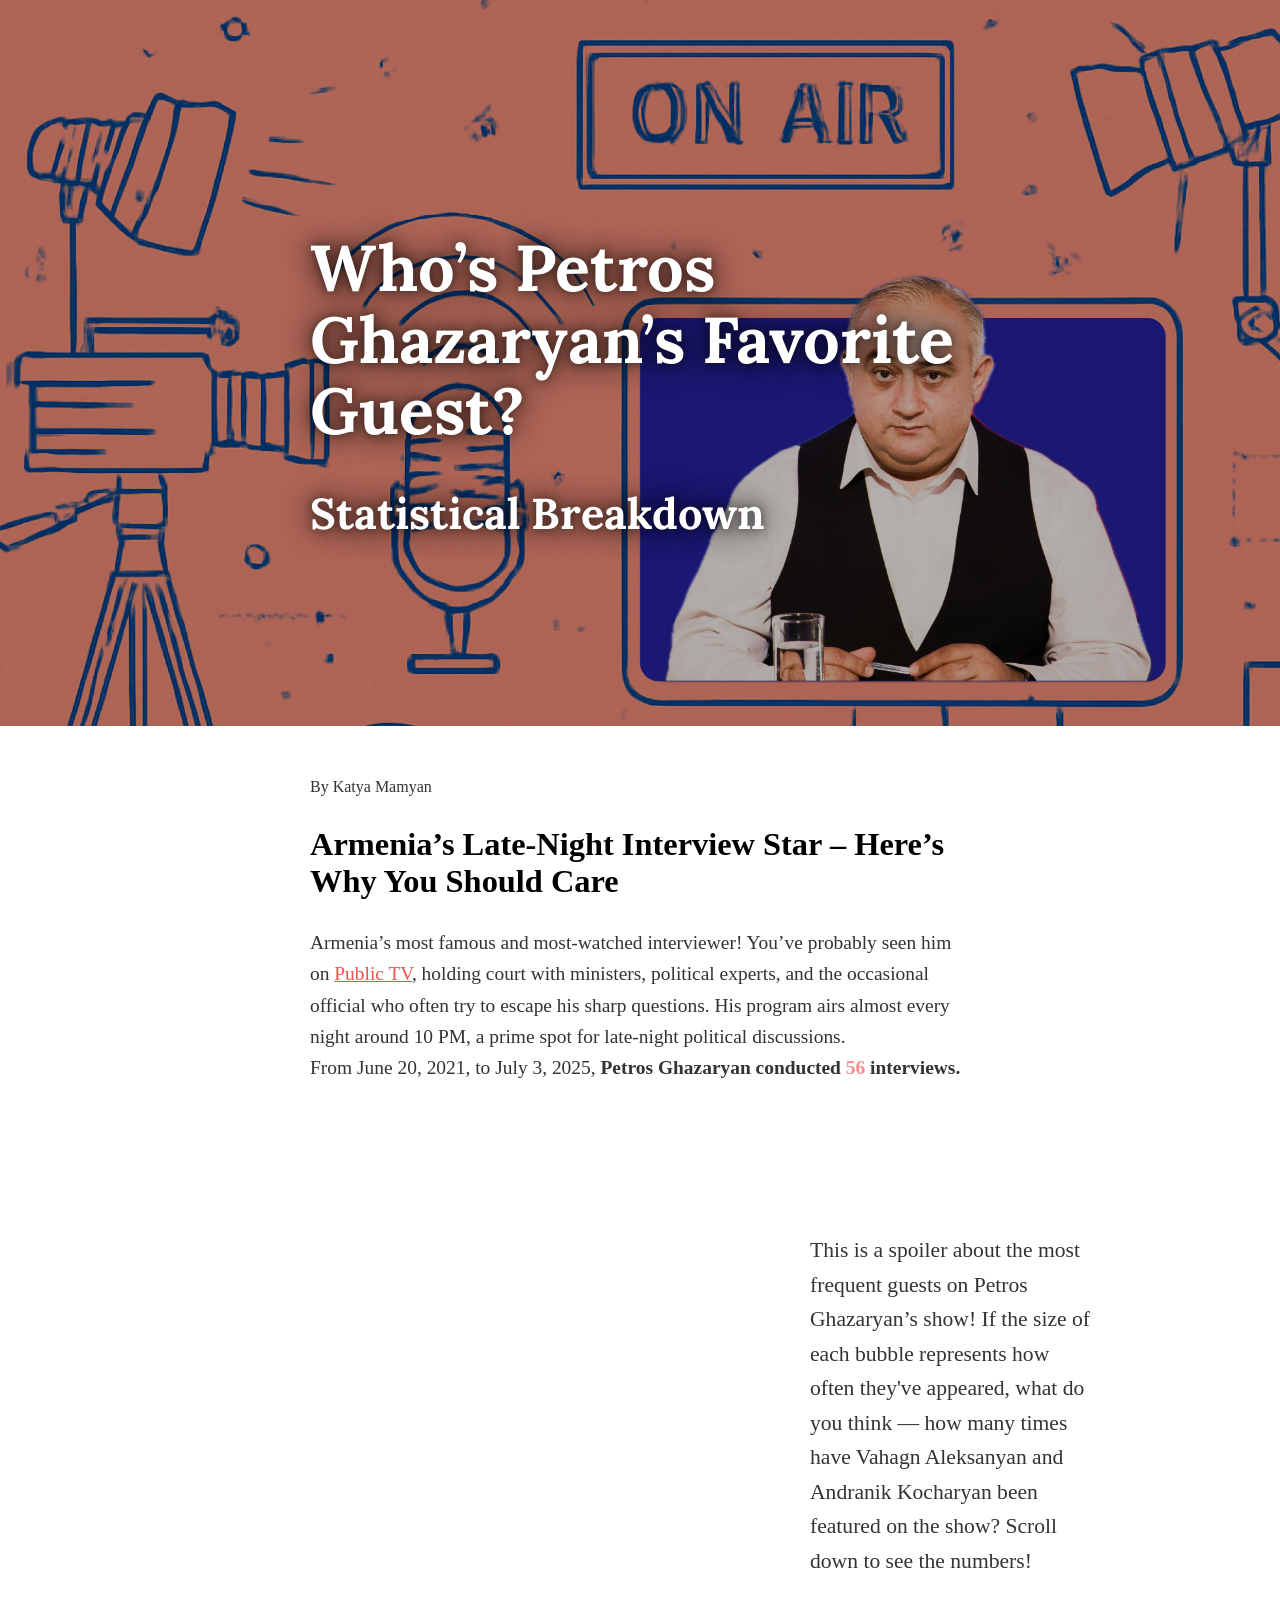
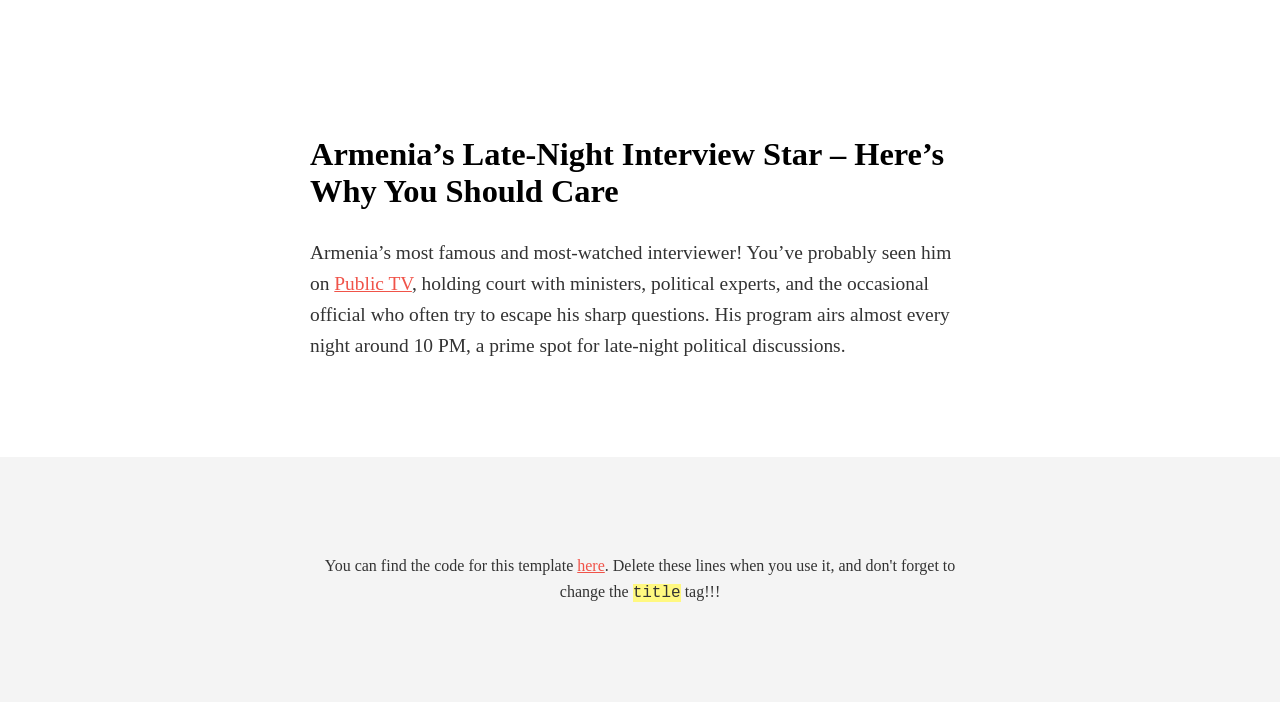
==== project_001/index.html @ 972b8a54 "trial" ====
<!DOCTYPE html>
<html>

<head>
    <meta charset="utf-8">
    <meta name="viewport" content="width=device-width, initial-scale=1">
    <title>Petros in numbers</title>

    <!-- Google fonts -->
    <link rel="preconnect" href="https://fonts.gstatic.com" crossorigin>
    <link rel="preconnect" href="https://fonts.googleapis.com">
    <link rel="preconnect" href="https://fonts.gstatic.com" crossorigin>
    <link href="https://fonts.googleapis.com/css2?family=Lora:ital,wght@0,400;0,700;1,400;1,700&display=swap"
        rel="stylesheet">
    <style>
        body {
            margin: 0;
            font-size: 1.5em;
            font-family: Georgia, 'Times New Roman', Times, serif;
            text-rendering: optimizeLegibility;
        }

        .content {
            max-width: 660px;
            font-size: 0.9em;
            margin: auto;
        }

        .header {
            padding: 2em;
        }

        a {
            color: #f05349;
        }

        .footer {
            background: #f4f4f4;
            text-align: center;
            font-size: 1em;
            margin-top: 4em;
            padding: 4em 0;
        }

        h1 {
            font-family: 'Lora', Georgia, serif;
            font-weight: bold;
            font-size: 3em;
            line-height: 1.1;
        }

        .subhead {
            font-family: 'Lora', Georgia, serif;
            font-weight: bold;
            font-size: 2em;
            line-height: 1.1;
            color: #ffffff;

        }

        .full-width figure {
            text-align: center;
        }
        .large-text {
            font-size: 0.9em; /* Adjust the size to your preference */
}

        p {
            line-height: 1.6;
            margin: 0;
            font-size: 0.9em;
        }


        code {
            font-family: 'Courier New', monospace;
            background: #fff880;
        }

        /* margin on mobile */
        @media (max-width: 640px) {
            body {
                font-size: 18px;
            }
            .content {
                padding-left: 0.5em;
                padding-right: 0.5em;
            }
        }
    </style>
    <style>
        .with-image-bg {
            position: relative;
            background-size: cover;
            margin-bottom: 2em;

            /* Center everything inside */
            min-height: 70svh;
            display: flex;
            justify-content: center;
            align-items: center;

            /* White text with a shadow */
            color: white;
            text-shadow: 0px 0px 30px black,
                0px 0px 10px rgba(0, 0, 0, 0.5);
        }

        .with-image-bg {
            background-image: url('images/cover_image.png');
            }
            
        .highlight  {
            color: #f68c8d;
            font-weight: bold;
        }

        .container {
            max-width: 900px;
            padding-top: 20px;
            margin: auto;

            display: flex;              /* Use Flexbox for layout */
            justify-content: space-between; /* Space between SVG and text */
            align-items: center;        /* Center items vertically */
            padding-left: 20px;
            padding-right: 20px;              /* Add padding around the container */
            }

            .left {
            flex: 1;                    /* Take up 50% of the container */
            padding-right: 10px;        /* Optional padding for spacing */
            }

            .right {
            flex: 1;                    /* Take up the other 50% of the container */
            padding-left: 10px;         /* Optional padding for spacing */
            text-align: left;           /* Optional alignment for the text */
            }

            p {
            font-size: 1rem;            /* Font size for the paragraph */
            color: #333;                /* Dark text color for better readability */
            line-height: 1.6;           /* Line height for paragraph readability */
            }
            .fade-in {
            opacity: 0;
            transform: translateX(-100%);   /* Start off the left side */
            transition: opacity 1s ease-in-out, transform 1s ease-in-out; /* Transition both opacity and position */
            }

            .fade-in.visible {
            opacity: 1;
            transform: translateX(0);  
            }


        /* Mobile styling */
@media (max-width: 640px) {
    body {
        font-size: 1.2em; /* Reduce font size for mobile */
    }
    .with-image-bg {
        background-position: 70% 100%; /* Focus on the right side of the image */
        height: 200px; /* Adjust the height as needed for mobile */
    }
    .header {
        padding: 1.5em; /* Adjust padding for mobile */
    }

    .content {
        padding-left: 0.5em;
        padding-right: 0.5em;
    }

    h1 {
        font-size: 2em; /* Adjust heading font size for mobile */
        text-align: center;
    }

    .subhead {
        font-size: 1.5em; /* Adjust subheading font size */
        text-align: center;
    }

    .container {
        flex-direction: column;  /* Stack left and right sections vertically on mobile */
        padding-left: 0;          /* Remove extra padding on small screens */
        padding-right: 0;
        max-height: unset;        /* Remove max height */
    }

    .left, .right {
        flex: none;               /* Remove the flex property so they take 100% width */
        width: 100%;              /* Ensure both sections take up the full width */
        padding: 0;
        text-align: center;       /* Center the text */
    }

    .fade-in {
        width: 100%;              /* Make sure SVG takes full width */
        height: auto;             /* Keep aspect ratio of SVG */
    }

    .large-text {
        font-size: 1em; /* Adjust text size */
        margin-bottom: 20px;
    }

    .footer {
        padding: 2em 1em; /* Adjust footer padding */
        font-size: 0.9em;
    }

    .highlight {
        font-size: 1.1em; /* Increase font size for highlights on mobile */
    }

    /* Ensure that the fade-in is visible properly on mobile */
    .fade-in.visible {
        opacity: 1;
        transform: translateX(0);  /* Reset position after scroll */
    }
}

    </style>
</head>

<body>
    <div class="header with-image-bg">
        <div class="content">
            <h1>Who’s Petros Ghazaryan’s Favorite Guest? 
            </h1>
            <p class="subhead">Statistical Breakdown</p>
        </div>
    </div>
    <div class="content">
        <div class="byline">
            <p>By Katya Mamyan</p>
        </div>
        <h2>
            Armenia’s Late-Night Interview Star – Here’s Why You Should Care
        </h2>

        <p class="content">Armenia’s most famous and most-watched interviewer! You’ve probably seen him on <a href="https://www.1tv.am/en/program/Interview-with-Petros-Ghazaryan">Public TV</a>, holding court with ministers, 
            political experts, and the occasional official who often try to escape his sharp questions. His program airs almost every 
            night around 10 PM, a prime spot for late-night political discussions.
        </p>
   
    </div>
    <div>
        <!-- Countup for Interviews -->
        <div class="content" id="countup-section">
            <p class="content">From June 20, 2021, to July 3, 2025, <span style="font-weight:bold">Petros Ghazaryan conducted  <span id="interviewsCount" class="highlight">0</span> interviews.</span></p>
        </div>
    </div>
    
    <div class="container">
        <!-- Left section with SVG -->
        <div class="left">
            <img src="images/buble.svg" alt="SVG Image" width="600" height="600" class="fade-in" />
        </div>
    
        <!-- Right section with text -->
        <div class="right">
            <p class="large-text">This is a spoiler about the most frequent guests on Petros Ghazaryan’s show! 
                If the size of each bubble represents how often they've appeared, what do 
                you think — how many times have Vahagn Aleksanyan and Andranik Kocharyan 
                been featured on the show? Scroll down to see the numbers!</p>

        </div>
      </div>
      <div class="content">
        <h2>
            Armenia’s Late-Night Interview Star – Here’s Why You Should Care
        </h2>

        <p class="content">Armenia’s most famous and most-watched interviewer! You’ve probably seen him on <a href="https://www.1tv.am/en/program/Interview-with-Petros-Ghazaryan">Public TV</a>, holding court with ministers, 
            political experts, and the occasional official who often try to escape his sharp questions. His program airs almost every 
            night around 10 PM, a prime spot for late-night political discussions.
        </p>
   
    </div>
    




    <div class="footer">
        <div class="content">
            <p>You can find the code for this template <a href="https://github.com/jsoma/page-templates/">here</a>.
                Delete these lines
                when you use it, and don't forget to change the <code>title</code> tag!!!</p>
        </div>
    </div>

<script>
    // Set up the Intersection Observer
    const countupSection = document.getElementById('countup-section');
    const interviewsCount = document.getElementById('interviewsCount');
    const timeCount = document.getElementById('timeCount');
    const timeCountHours = document.getElementById('timeCountHours');
    const timeCountMinutes = document.getElementById('timeCountMinutes');

    const observer = new IntersectionObserver((entries, observer) => {
        entries.forEach(entry => {
            if (entry.isIntersecting) {
                // Start the count-up when the section is visible
                startCountUp();
                observer.unobserve(countupSection); // Stop observing once triggered
            }
        });
    }, {
        threshold: 0.5 // Trigger when 50% of the element is in view
    });

    observer.observe(countupSection);

    // Function to perform count-up
    function startCountUp() {
        let interviews = 0;
        const targetInterviews = 880; // Set your target value here
        const interval = setInterval(() => {
            interviews += 1;
            interviewsCount.innerText = interviews;

            if (interviews >= targetInterviews) {
                clearInterval(interval); // Stop once the target is reached
            }
        }, 10); // Adjust the speed by changing the interval (milliseconds)

    // Intersection Observer to detect when the SVG is in view
        const svgElement = document.querySelector('.fade-in'); // Target the SVG with fade-in class

        const observer = new IntersectionObserver((entries, observer) => {
            entries.forEach(entry => {
                if (entry.isIntersecting) {
                    svgElement.classList.add('visible'); // Add the visible class to trigger the fade-in
                    observer.unobserve(entry.target); // Stop observing once the SVG is in view
                }
            });
        }, {
            threshold: 0.5 // Trigger when 50% of the SVG is visible
        });

        observer.observe(svgElement); // Start observing the SVG

    }

</script>
</body>
</html>
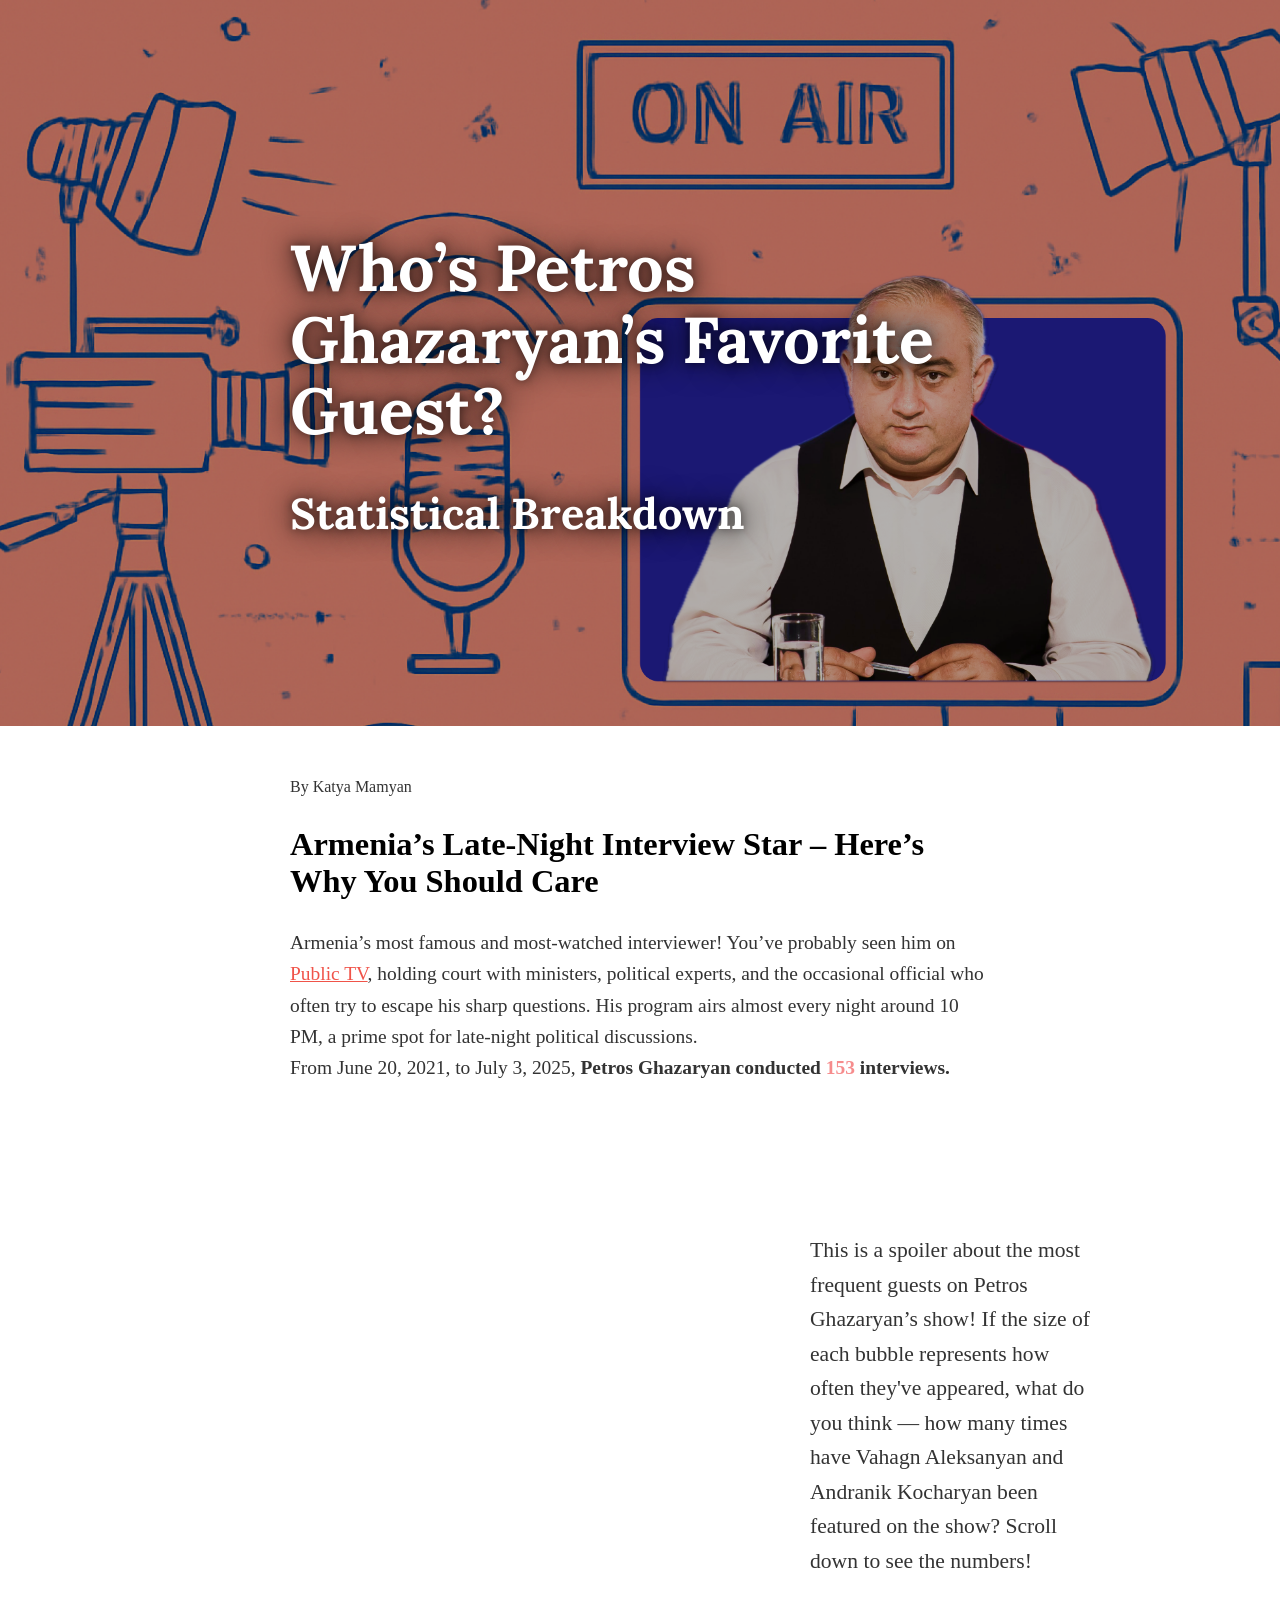
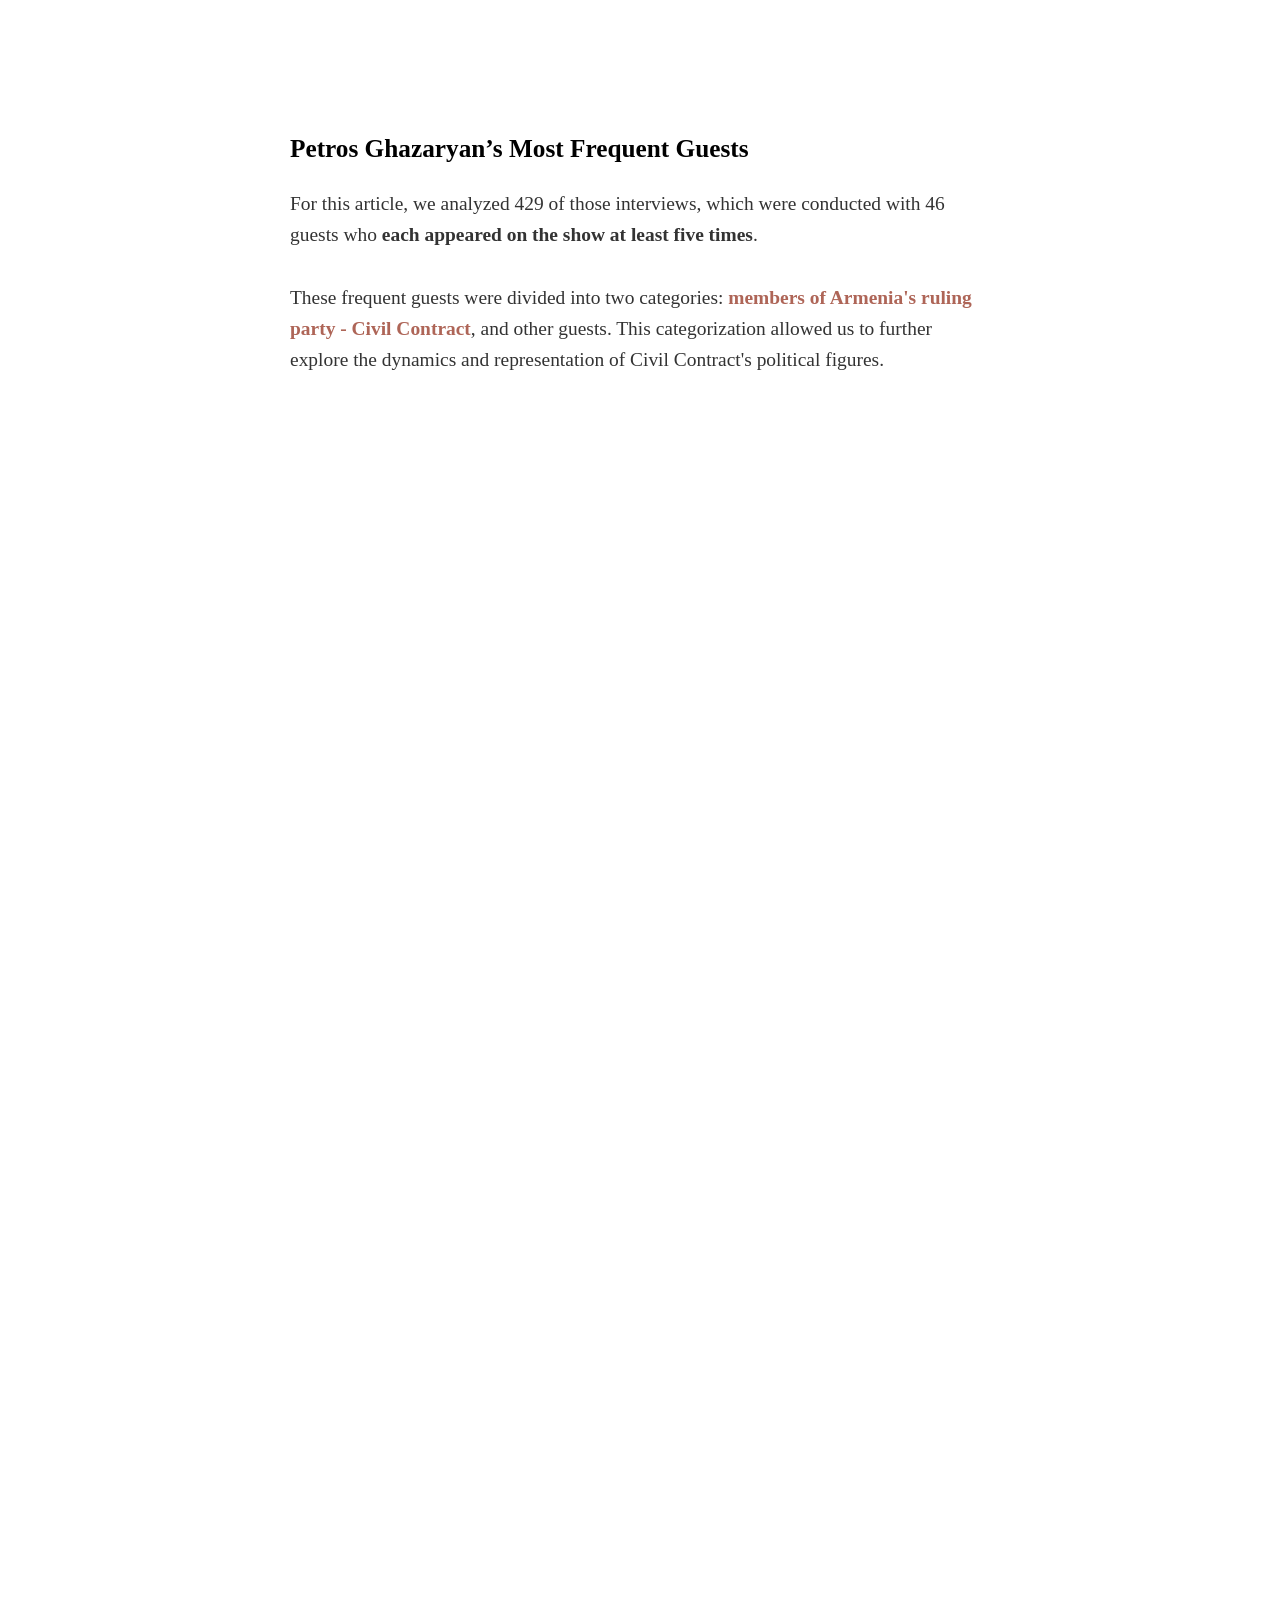
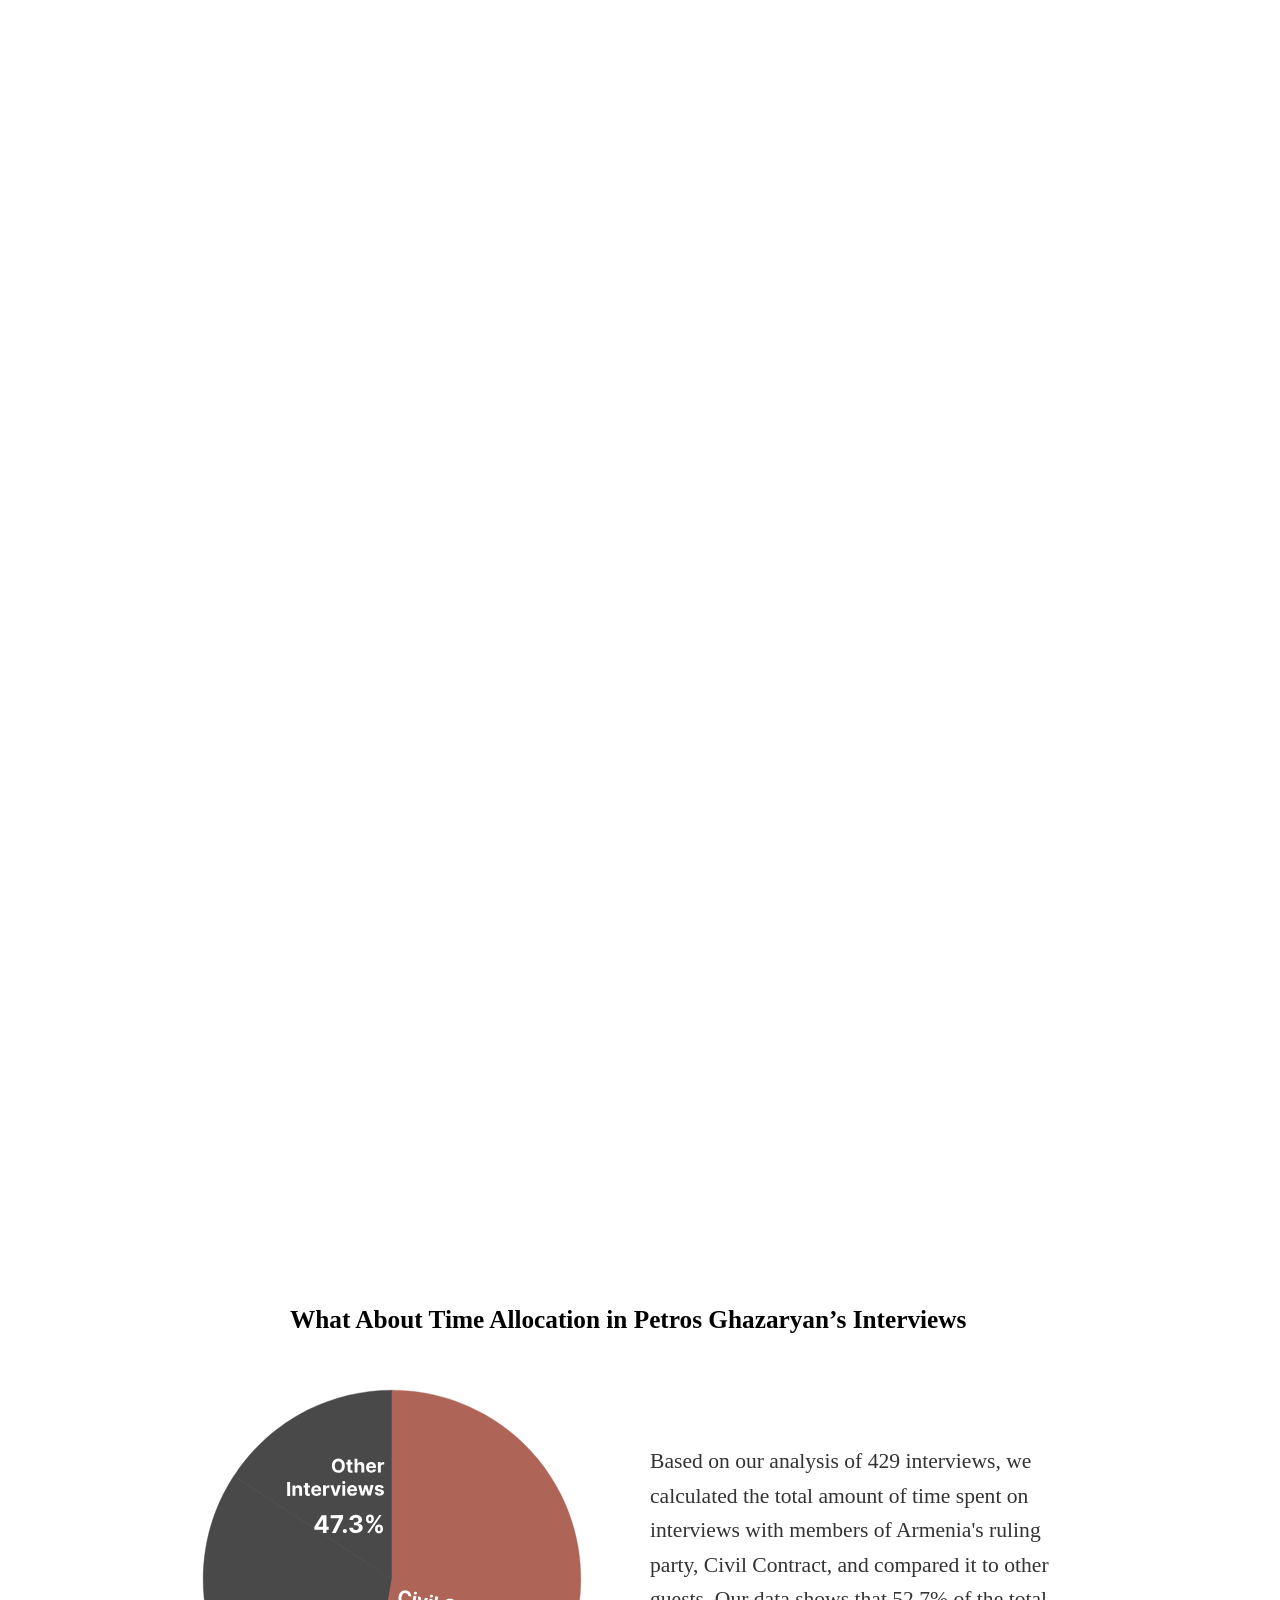
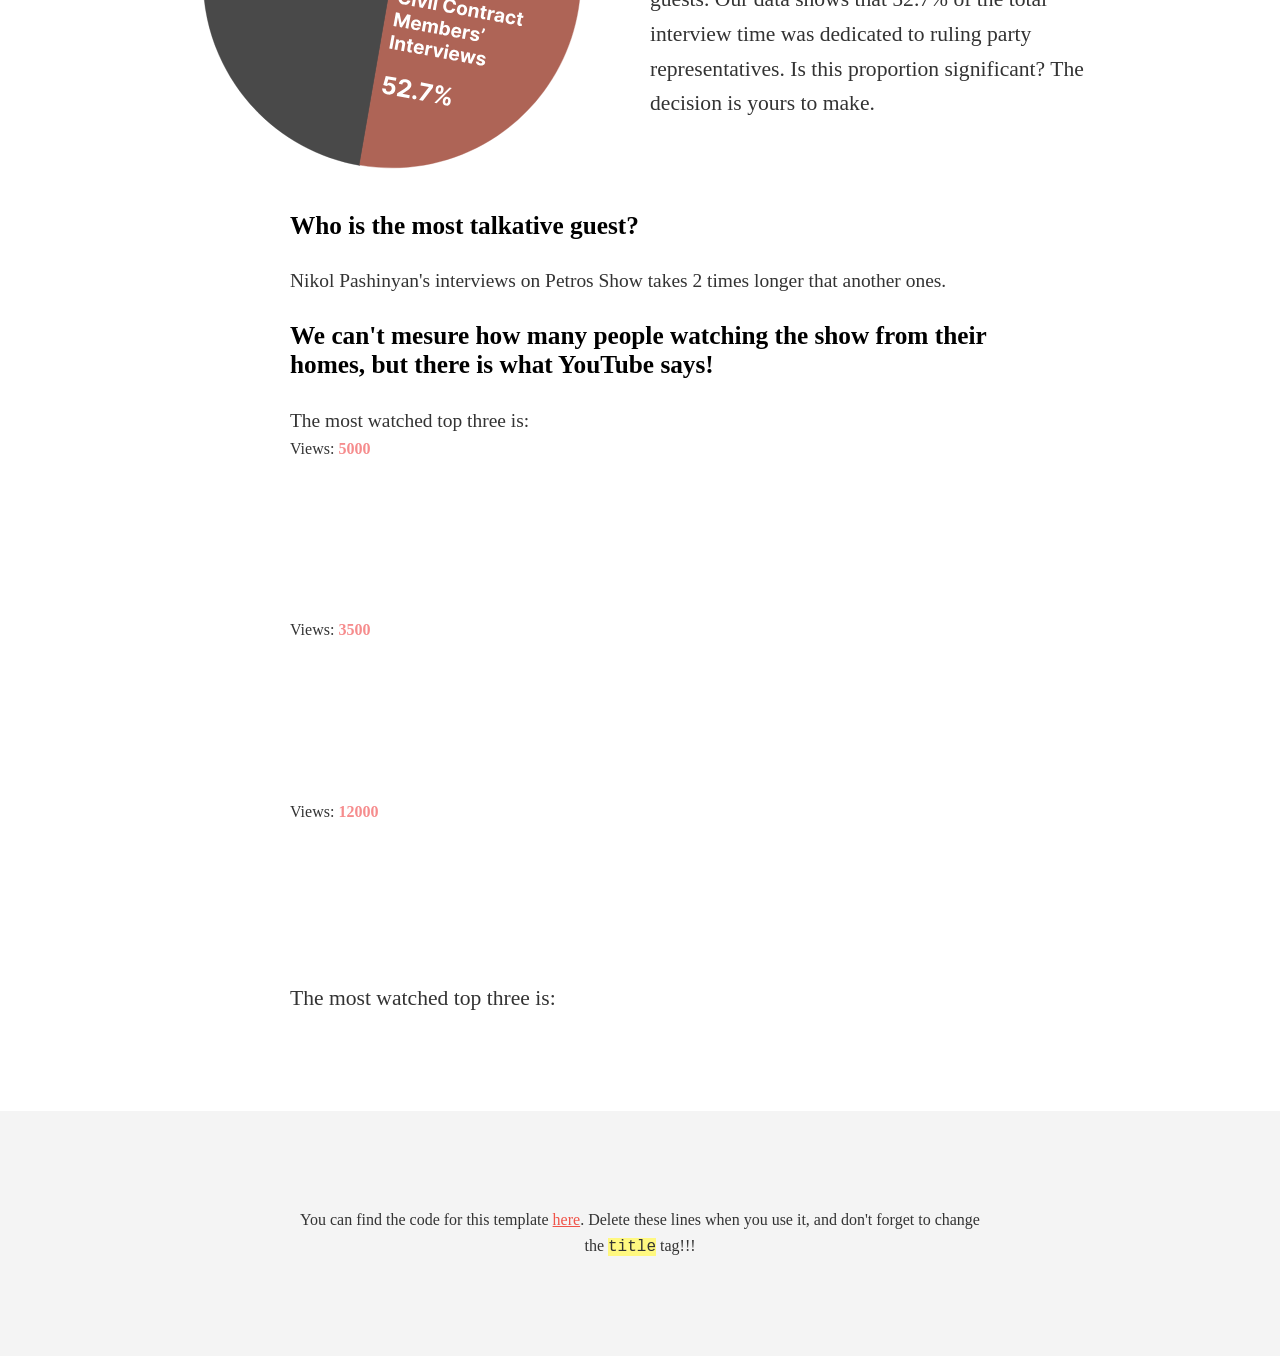
==== commit ad71ab35: "last updates" ====
--- a/project_001/index.html
+++ b/project_001/index.html
@@ -21,7 +21,7 @@
         }
 
         .content {
-            max-width: 660px;
+            max-width: 700px;
             font-size: 0.9em;
             margin: auto;
         }
@@ -221,10 +221,66 @@
         opacity: 1;
         transform: translateX(0);  /* Reset position after scroll */
     }
-}
+
+        .videos-container {
+        display: flex;                /* Use Flexbox to create a horizontal layout */
+        justify-content: space-between; /* Space between each video item */
+        gap: 20px;                    /* Gap between the videos */
+        padding: 20px;
+        flex-wrap: wrap;               /* Allow wrapping of items on smaller screens */
+    }
+
+    .video-item {
+        display: flex;
+        flex-direction: column;        /* Stack the view count on top of the video */
+        align-items: center;           /* Center the content horizontally */
+        text-align: center;
+        width: 30%;                    /* Each video item will take 30% width */
+        box-sizing: border-box;        /* Ensure padding does not overflow */
+    }
+
+    .view-stats {
+        font-size: 1.2em;
+        margin-bottom: 10px;           /* Space between the view count and the video */
+    }
+
+    .highlight {
+        color: #f68c8d;                /* Highlight the view count with a different color */
+        font-weight: bold;
+    }
+
+    /* Make the embedded video responsive */
+    iframe {
+        width: 100%;                   /* Make the iframe responsive to parent container */
+        height: 315px;                 /* Default height for YouTube videos */
+        border: none;
+    }
+
+    /* Mobile Responsiveness: Adjust layout for smaller screens */
+    @media (max-width: 768px) {
+        .videos-container {
+            flex-direction: column;    /* Stack the videos vertically on medium-sized screens */
+            align-items: center;
+        }
+
+        .video-item {
+            width: 80%;                /* Each video takes up 80% of the width on tablets */
+            margin-bottom: 20px;       /* Add space between videos on small screens */
+        }
+    }
+
+    @media (max-width: 480px) {
+        .video-item {
+            width: 100%;               /* On smaller mobile screens, each video takes up the full width */
+        }
+
+    }
+    }
 
     </style>
 </head>
+
+
 
 <body>
     <div class="header with-image-bg">
@@ -254,7 +310,6 @@
             <p class="content">From June 20, 2021, to July 3, 2025, <span style="font-weight:bold">Petros Ghazaryan conducted  <span id="interviewsCount" class="highlight">0</span> interviews.</span></p>
         </div>
     </div>
-    
     <div class="container">
         <!-- Left section with SVG -->
         <div class="left">
@@ -269,23 +324,84 @@
                 been featured on the show? Scroll down to see the numbers!</p>
 
         </div>
-      </div>
-      <div class="content">
-        <h2>
-            Armenia’s Late-Night Interview Star – Here’s Why You Should Care
-        </h2>
-
-        <p class="content">Armenia’s most famous and most-watched interviewer! You’ve probably seen him on <a href="https://www.1tv.am/en/program/Interview-with-Petros-Ghazaryan">Public TV</a>, holding court with ministers, 
-            political experts, and the occasional official who often try to escape his sharp questions. His program airs almost every 
-            night around 10 PM, a prime spot for late-night political discussions.
+    </div>
+    <div class="content">
+        <h3>
+            Petros Ghazaryan’s Most Frequent Guests
+        </h3>
+
+        <p class="content">For this article, we analyzed 429 of those interviews, which were conducted with 46 guests who 
+            <span style="font-weight:bold">each appeared on the show at least five times</span>.
+            <br></br>
+            These frequent guests were divided into two categories: <span style="color:#AE6557; font-weight:bold;">members of Armenia's ruling party - 
+            Civil Contract</span>, and other guests. This categorization allowed us to further explore the dynamics 
+            and representation of Civil Contract's political figures.
         </p>
-   
-    </div>
+        <div><br><br></div>
+
+        <iframe title="Frequent Faces on Petros Ghazaryan’s Show: Guests: 5+ Appearances" aria-label="Table" id="datawrapper-chart-wP83E" src="https://datawrapper.dwcdn.net/wP83E/2/" scrolling="no" frameborder="2" style="width: 0; min-width: 100% !important; border: none;" height="4049" data-external="1"></iframe>
+        <script type="text/javascript">!function(){"use strict";window.addEventListener("message",function(a){if(void 0!==a.data["datawrapper-height"]){var e=document.querySelectorAll("iframe");for(var t in a.data["datawrapper-height"])for(var r,i=0;r=e[i];i++)if(r.contentWindow===a.source){var d=a.data["datawrapper-height"][t]+"px";r.style.height=d}}})}();
+        </script>
+        <h3>
+            What About Time Allocation in Petros Ghazaryan’s Interviews
+        </h3>
+    </div>    
+        <div class="container">
+            <!-- Left section with SVG -->
+            <div class="left">
+                <img src="images/duration_proportion.svg" alt="SVG Image" width="400" height="400" />
+            </div>
+        
+            <!-- Right section with text -->
+            <div class="right">
+                <p class="large-text">Based on our analysis of 429 interviews, we calculated the total amount of time 
+                    spent on interviews with members of Armenia's ruling party, Civil Contract, and compared it to 
+                    other guests. Our data shows that 52.7% of the total interview time was dedicated to ruling 
+                    party representatives. Is this proportion significant? The decision is yours to make.
+                    </p>
+            </div>
+        </div>
+    <div class="content">
+        <h3>
+            Who is the most talkative guest?
+        </h3>
+        <p class="content">Nikol Pashinyan's interviews on Petros Show takes 2 times longer that another ones.
+        </p>
+        <h3>
+            We can't mesure how many people watching the show from their homes, but there is what YouTube says!
+        </h3>
+
+        <p class="content"> The most watched top three is: 
+        </p>
+        <div class="videos-container">
+            <!-- Video 1 -->
+            <div class="video-item">
+                <div class="view-stats">
+                    <p>Views: <span class="highlight">5000</span></p>
+                </div>
+                <iframe src="https://www.youtube.com/embed/Pf2r6gW7i7g" frameborder="0" allow="accelerometer; autoplay; encrypted-media; gyroscope; picture-in-picture" allowfullscreen></iframe>
+            </div>
     
-
-
-
-
+            <!-- Video 2 -->
+            <div class="video-item">
+                <div class="view-stats">
+                    <p>Views: <span class="highlight">3500</span></p>
+                </div>
+                <iframe src="https://www.youtube.com/embed/g2tugYdOW3o" frameborder="0" allow="accelerometer; autoplay; encrypted-media; gyroscope; picture-in-picture" allowfullscreen></iframe>
+            </div>
+    
+            <!-- Video 3 -->
+            <div class="video-item">
+                <div class="view-stats">
+                    <p>Views: <span class="highlight">12000</span></p>
+                </div>
+                <iframe src="https://www.youtube.com/embed/aUdl7-LMoA0" frameborder="0" allow="accelerometer; autoplay; encrypted-media; gyroscope; picture-in-picture" allowfullscreen></iframe>
+                </div>
+            </div>
+        </div>
+        <p class="content"> The most watched top three is: 
+        </p>
+    
     <div class="footer">
         <div class="content">
             <p>You can find the code for this template <a href="https://github.com/jsoma/page-templates/">here</a>.
